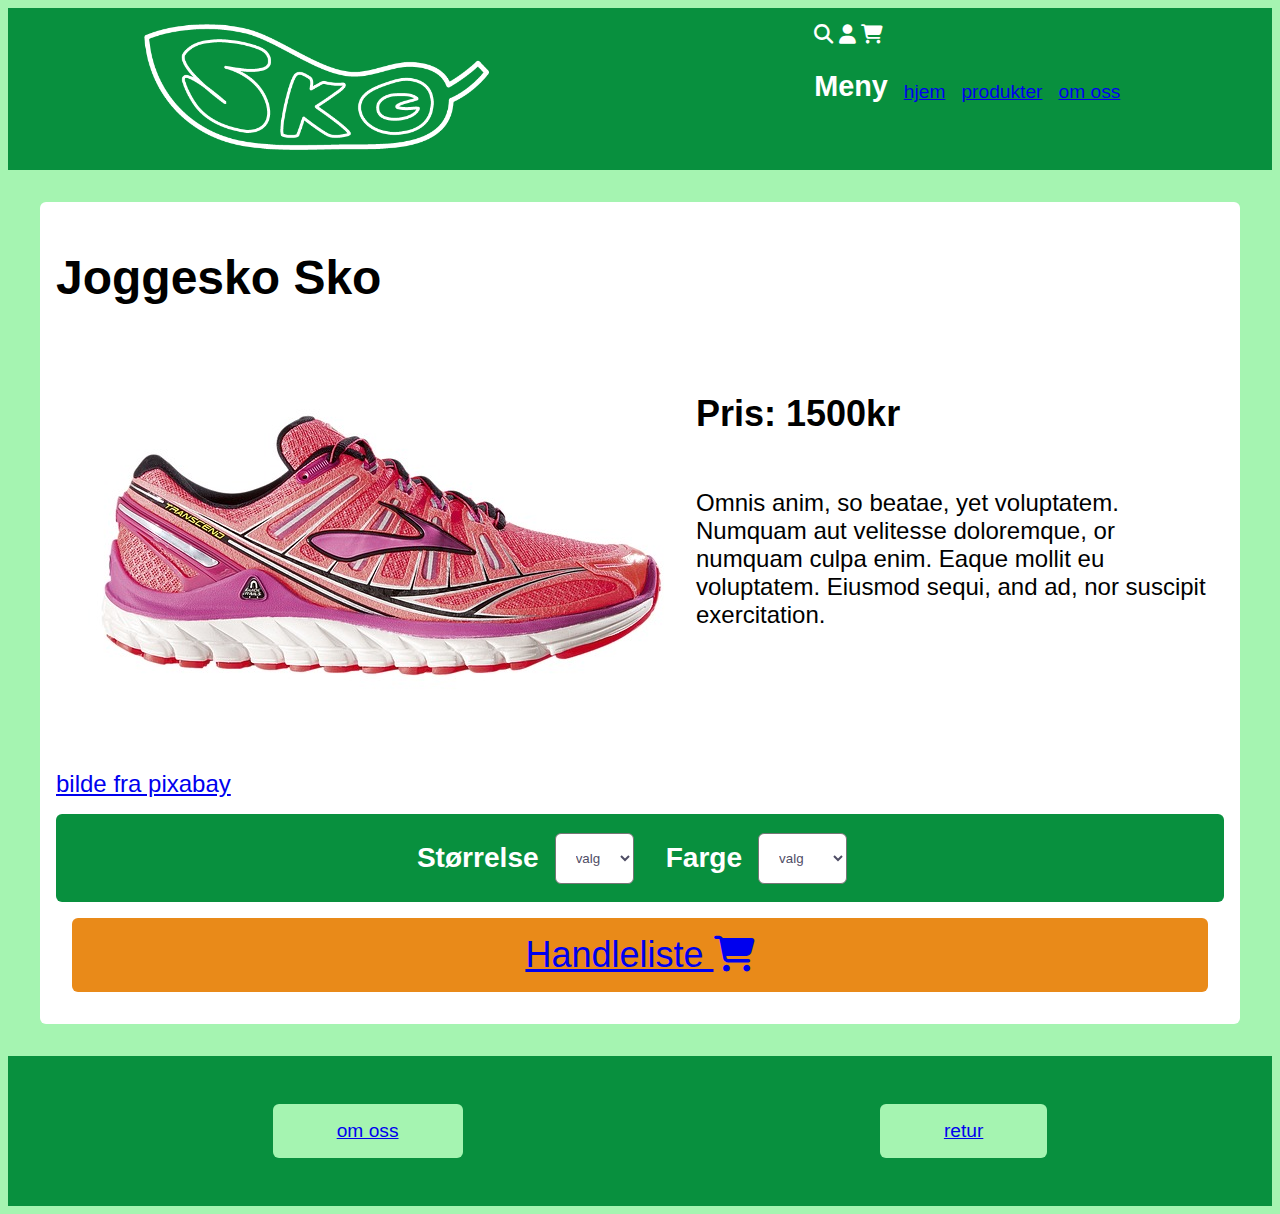
==== produkt.html @ 5a2b7ff1 "ferdig" ====
<!DOCTYPE html>
<html lang="en">

<head>
    <meta charset="UTF-8">
    <meta name="viewport" content="width=device-width, initial-scale=1.0">
    <link rel="stylesheet"  href="css/style.css" type="text/css" >
    <link rel="stylesheet" href="https://necolas.github.io/normalize.css/8.0.1/normalize.css" type="text/css">
    <link href="css/font/css/fontawesome.css" rel="stylesheet">
    <link href="css/font/css/brands.css" rel="stylesheet">
    <link href="css/font/css/solid.css" rel="stylesheet">
    <title>bærekraftig sko</title>
</head>
    <body>
        <div id="grid">
        <header>
            <span id="logo">
                <a href="index.html">
                <img src="img/logosko.png" alt="logoen">
                </a>
            </span>

            <section id="menyen">

              <article class="toppen">
                <i class="fa-solid fa-magnifying-glass"></i>
                <i class="fa-solid fa-user"></i>
                <i class="fa-solid fa-cart-shopping"></i>
              </article>
            
            <nav> 
                <h2>Meny</h2>
                <ul>
                    <li><a href="index.html">hjem</a></li>
                    <li><a href="produktkatalog.html">produkter</a></li>
                    <li><a href="#">om oss</a></li>
                </ul>
            </nav>
            </section>
        </header>  
        <main>
            <section id="jogesko">
                <article id="visning">
                    <section >
                    <h1>Joggesko Sko</h1>
                    <img src="img/running-shoe-371624_640.jpg" alt="jogesko">
                    <a href="https://pixabay.com">bilde fra pixabay</a>
                    </section>
                    <section id="pris">
                    <h2>Pris: 1500kr</h2>
                    <p>Omnis anim, so beatae, yet voluptatem. Numquam aut velitesse doloremque, or numquam culpa enim. Eaque mollit eu voluptatem. Eiusmod sequi, and ad, nor suscipit exercitation.</p>
                    </section>
                </article>
                <article id="valg">

                     <form action="example.php">
                        <h3>Størrelse</h3>
                        <select class="boks" name="størrelse">
                         <option value="valg">valg</option>
                         <option value="35">35</option>
                         <option value="36">36</option>
                         <option value="37">37</option>
                         <option value="38">38</option>
                         <option value="39">39</option>
                         <option value="40">40</option>
                         <option value="41">41</option>
                         <option value="42">42</option>
                         <option value="43">43</option>
                         <option value="44">44</option>
                         <option value="45">45</option>
                         <option value="46">46</option>
                         <option value="47">47</option>
                         <option value="48">48</option>
                        </select>
                     </form>

                     <form action="example.php">
                        <h3>Farge</h3>
                     <select class="boks" name="Farge">
                        <option value="valg">valg</option>
                        <option value="sort">sort</option>
                        <option value="hvit">hvit</option>
                        <option value="blå">blå</option>
                        <option value="rosa">rosa</option>
                        <option value="gult">gult</option>
                        <option value="lila">lila</option>
                        <option value="grønn">grønn</option>
                    </select>
                    </form>
                </article>
     
                <article id="handl">
                    <a href="#">Handleliste
                    <i class="fa-solid fa-cart-shopping"></i>
                    </a>
                </article> 


            </section>
        </main>
        <footer> 

            <span id="logo1">
                <img src="img/logosko.png" alt="logoen">
            </span>
                <ul>
                    <li><a href="#" class="bunn">om oss</a></li>
                    <li><a href="#" class="bunn">retur</a></li>
                </ul>
        </footer>
        </div>
    </body>
</html>
---- css/style.css ----
body{
   color: #000;
    background-color: #A5F4B1;
    font-family: Arial, Helvetica, sans-serif
}

#grid{
    display: grid;
    grid-template-areas: "header" "main" "footer";
}

header, main, footer{
    padding: 1rem;
}

header{
display: flex;
color: #ffffff;
background-color: #08903E;
grid-area: header;
flex-direction: row;
justify-content: space-around;
}

#logo{
    width: 35%;

}

#logo img{
width: 80%;
}

#menyen{
    display: flex;
    flex-direction: column;
    font-size: 120%;
}

#toppen{ 
    display: flex;
    margin: 0;
    flex-direction: row;
    gap: 4rem;
    font-size: 2rem;

}

nav{
    display: flex;
    padding: 0 1rem
    flex-direction: row;
     
} 
nav ul{
    display: flex;
    list-style: none;
    flex-direction: row;
    gap: 1rem;

    padding: 1rem;
}




main{
    display: flex;
    grid-area: main;
    justify-content: center;
    gap: 1rem;

}


#kliks{
    display: flex;
    flex-direction: row;
    gap: 3rem;
    font-size: 200%;
}

.kjønn{
    display: flex;
    color: #ffffff;
    background-color: #08903E;
    border-radius: 6px;
    padding: 1rem 
}

.fram{
    font-size: 100%;
    align-content: space-between;
    
}

#valg{
    display: flex;
    color: #ffffff;
    background-color: #08903E;
    border-radius: 6px;
    margin: 1rem 0 1rem 0;
    gap: 1rem;
    padding: rem;
    justify-content: center;
    flex-direction: column;

}
#valg h2{
    display: flex;
    justify-content: center;
    font-size: 180%;
    font-weight: 800;
}

form{
    display: flex;
    justify-content: center;
}
.boks{
    display: flex;
    background-color: #ffffff;
    color: #4f4d65;
    border-radius: 6px;
    align-self: center;
    padding: 1rem;
    margin: 1rem;
}


.produkter{
    display: flex;
    flex-direction: row;
    flex-wrap: wrap;
    justify-content: center;
}

.produkt{
    background-color: #ffffff;
    color: #000;
    padding: 1rem;
    border-radius: 6px;
    gap: 1rem;
    margin: 1rem;
    max-width: 40%;
}

.produkt img{
    width: 100%;
}

.handesko{
    background-color: #ffffff;
    color: #000;
    padding: 1rem;
    border-radius: 6px;
    gap: 1rem;
    margin: 1rem;
}

#jogesko{
    background-color: #ffffff;
    color: #000;
    padding: 1rem;
    border-radius: 6px;
    gap: 1rem;
    margin: 1rem;
    font-size: 150%;

}



#handl{ 
    display: flex;
    background-color: #E98A19;
    border-radius: 6px;
    margin: 1rem;
    justify-content: center; 
    gap: 1rem;
    padding: 1rem;
    font-size: 150%;
}

footer{
    display: flex;
    grid-area: footer;
    background-color: #08903E;
    list-style: none;
    justify-content: center;
    flex-direction: column;

}

#logo1{
    display: flex;
    justify-content: center;

}

#logo1 img{
    width: 40%;
}

footer ul{
list-style: none;
}

footer ul li{
    display: flex;
    justify-content: center;
}

.bunn{
    display: flex;
    background-color: #A5F4B1; 
    border-radius: 6px;
    padding: 1rem;
    margin: 1rem;
    width: 50%;
    justify-content: center;
    
}


@media only screen and (min-width: 600px){
    #grid{
        grid-template-areas: "header" "header" "header" "main" "main" "main" "footer" "footer";

   }

    .kjønn{
        display: flex;
        justify-content: center;
        font-size: 200%;
    }
    

    #valg{
        flex-direction: row;
    }
 
    #logo1 img{
        display: none;
    }
    #visning{
    display: flex;
    flex-direction: row;
    }

    #pris{
        display: flex;
        flex-direction: column;
        justify-content: center;
    }

    }
    footer ul{
        display: flex;
        flex-direction: row;   
        justify-content: space-around; 
    }
    .bunn{
        padding: 1rem 4rem  ;
        font-size: 120%;
    }


}
---- css/font/css/brands.css ----
/*!
 * Font Awesome Free 6.4.2 by @fontawesome - https://fontawesome.com
 * License - https://fontawesome.com/license/free (Icons: CC BY 4.0, Fonts: SIL OFL 1.1, Code: MIT License)
 * Copyright 2023 Fonticons, Inc.
 */
:root, :host {
  --fa-style-family-brands: 'Font Awesome 6 Brands';
  --fa-font-brands: normal 400 1em/1 'Font Awesome 6 Brands'; }

@font-face {
  font-family: 'Font Awesome 6 Brands';
  font-style: normal;
  font-weight: 400;
  font-display: block;
  src: url("../webfonts/fa-brands-400.woff2") format("woff2"), url("../webfonts/fa-brands-400.ttf") format("truetype"); }

.fab,
.fa-brands {
  font-weight: 400; }

.fa-monero:before {
  content: "\f3d0"; }

.fa-hooli:before {
  content: "\f427"; }

.fa-yelp:before {
  content: "\f1e9"; }

.fa-cc-visa:before {
  content: "\f1f0"; }

.fa-lastfm:before {
  content: "\f202"; }

.fa-shopware:before {
  content: "\f5b5"; }

.fa-creative-commons-nc:before {
  content: "\f4e8"; }

.fa-aws:before {
  content: "\f375"; }

.fa-redhat:before {
  content: "\f7bc"; }

.fa-yoast:before {
  content: "\f2b1"; }

.fa-cloudflare:before {
  content: "\e07d"; }

.fa-ups:before {
  content: "\f7e0"; }

.fa-wpexplorer:before {
  content: "\f2de"; }

.fa-dyalog:before {
  content: "\f399"; }

.fa-bity:before {
  content: "\f37a"; }

.fa-stackpath:before {
  content: "\f842"; }

.fa-buysellads:before {
  content: "\f20d"; }

.fa-first-order:before {
  content: "\f2b0"; }

.fa-modx:before {
  content: "\f285"; }

.fa-guilded:before {
  content: "\e07e"; }

.fa-vnv:before {
  content: "\f40b"; }

.fa-square-js:before {
  content: "\f3b9"; }

.fa-js-square:before {
  content: "\f3b9"; }

.fa-microsoft:before {
  content: "\f3ca"; }

.fa-qq:before {
  content: "\f1d6"; }

.fa-orcid:before {
  content: "\f8d2"; }

.fa-java:before {
  content: "\f4e4"; }

.fa-invision:before {
  content: "\f7b0"; }

.fa-creative-commons-pd-alt:before {
  content: "\f4ed"; }

.fa-centercode:before {
  content: "\f380"; }

.fa-glide-g:before {
  content: "\f2a6"; }

.fa-drupal:before {
  content: "\f1a9"; }

.fa-hire-a-helper:before {
  content: "\f3b0"; }

.fa-creative-commons-by:before {
  content: "\f4e7"; }

.fa-unity:before {
  content: "\e049"; }

.fa-whmcs:before {
  content: "\f40d"; }

.fa-rocketchat:before {
  content: "\f3e8"; }

.fa-vk:before {
  content: "\f189"; }

.fa-untappd:before {
  content: "\f405"; }

.fa-mailchimp:before {
  content: "\f59e"; }

.fa-css3-alt:before {
  content: "\f38b"; }

.fa-square-reddit:before {
  content: "\f1a2"; }

.fa-reddit-square:before {
  content: "\f1a2"; }

.fa-vimeo-v:before {
  content: "\f27d"; }

.fa-contao:before {
  content: "\f26d"; }

.fa-square-font-awesome:before {
  content: "\e5ad"; }

.fa-deskpro:before {
  content: "\f38f"; }

.fa-sistrix:before {
  content: "\f3ee"; }

.fa-square-instagram:before {
  content: "\e055"; }

.fa-instagram-square:before {
  content: "\e055"; }

.fa-battle-net:before {
  content: "\f835"; }

.fa-the-red-yeti:before {
  content: "\f69d"; }

.fa-square-hacker-news:before {
  content: "\f3af"; }

.fa-hacker-news-square:before {
  content: "\f3af"; }

.fa-edge:before {
  content: "\f282"; }

.fa-threads:before {
  content: "\e618"; }

.fa-napster:before {
  content: "\f3d2"; }

.fa-square-snapchat:before {
  content: "\f2ad"; }

.fa-snapchat-square:before {
  content: "\f2ad"; }

.fa-google-plus-g:before {
  content: "\f0d5"; }

.fa-artstation:before {
  content: "\f77a"; }

.fa-markdown:before {
  content: "\f60f"; }

.fa-sourcetree:before {
  content: "\f7d3"; }

.fa-google-plus:before {
  content: "\f2b3"; }

.fa-diaspora:before {
  content: "\f791"; }

.fa-foursquare:before {
  content: "\f180"; }

.fa-stack-overflow:before {
  content: "\f16c"; }

.fa-github-alt:before {
  content: "\f113"; }

.fa-phoenix-squadron:before {
  content: "\f511"; }

.fa-pagelines:before {
  content: "\f18c"; }

.fa-algolia:before {
  content: "\f36c"; }

.fa-red-river:before {
  content: "\f3e3"; }

.fa-creative-commons-sa:before {
  content: "\f4ef"; }

.fa-safari:before {
  content: "\f267"; }

.fa-google:before {
  content: "\f1a0"; }

.fa-square-font-awesome-stroke:before {
  content: "\f35c"; }

.fa-font-awesome-alt:before {
  content: "\f35c"; }

.fa-atlassian:before {
  content: "\f77b"; }

.fa-linkedin-in:before {
  content: "\f0e1"; }

.fa-digital-ocean:before {
  content: "\f391"; }

.fa-nimblr:before {
  content: "\f5a8"; }

.fa-chromecast:before {
  content: "\f838"; }

.fa-evernote:before {
  content: "\f839"; }

.fa-hacker-news:before {
  content: "\f1d4"; }

.fa-creative-commons-sampling:before {
  content: "\f4f0"; }

.fa-adversal:before {
  content: "\f36a"; }

.fa-creative-commons:before {
  content: "\f25e"; }

.fa-watchman-monitoring:before {
  content: "\e087"; }

.fa-fonticons:before {
  content: "\f280"; }

.fa-weixin:before {
  content: "\f1d7"; }

.fa-shirtsinbulk:before {
  content: "\f214"; }

.fa-codepen:before {
  content: "\f1cb"; }

.fa-git-alt:before {
  content: "\f841"; }

.fa-lyft:before {
  content: "\f3c3"; }

.fa-rev:before {
  content: "\f5b2"; }

.fa-windows:before {
  content: "\f17a"; }

.fa-wizards-of-the-coast:before {
  content: "\f730"; }

.fa-square-viadeo:before {
  content: "\f2aa"; }

.fa-viadeo-square:before {
  content: "\f2aa"; }

.fa-meetup:before {
  content: "\f2e0"; }

.fa-centos:before {
  content: "\f789"; }

.fa-adn:before {
  content: "\f170"; }

.fa-cloudsmith:before {
  content: "\f384"; }

.fa-pied-piper-alt:before {
  content: "\f1a8"; }

.fa-square-dribbble:before {
  content: "\f397"; }

.fa-dribbble-square:before {
  content: "\f397"; }

.fa-codiepie:before {
  content: "\f284"; }

.fa-node:before {
  content: "\f419"; }

.fa-mix:before {
  content: "\f3cb"; }

.fa-steam:before {
  content: "\f1b6"; }

.fa-cc-apple-pay:before {
  content: "\f416"; }

.fa-scribd:before {
  content: "\f28a"; }

.fa-debian:before {
  content: "\e60b"; }

.fa-openid:before {
  content: "\f19b"; }

.fa-instalod:before {
  content: "\e081"; }

.fa-expeditedssl:before {
  content: "\f23e"; }

.fa-sellcast:before {
  content: "\f2da"; }

.fa-square-twitter:before {
  content: "\f081"; }

.fa-twitter-square:before {
  content: "\f081"; }

.fa-r-project:before {
  content: "\f4f7"; }

.fa-delicious:before {
  content: "\f1a5"; }

.fa-freebsd:before {
  content: "\f3a4"; }

.fa-vuejs:before {
  content: "\f41f"; }

.fa-accusoft:before {
  content: "\f369"; }

.fa-ioxhost:before {
  content: "\f208"; }

.fa-fonticons-fi:before {
  content: "\f3a2"; }

.fa-app-store:before {
  content: "\f36f"; }

.fa-cc-mastercard:before {
  content: "\f1f1"; }

.fa-itunes-note:before {
  content: "\f3b5"; }

.fa-golang:before {
  content: "\e40f"; }

.fa-kickstarter:before {
  content: "\f3bb"; }

.fa-grav:before {
  content: "\f2d6"; }

.fa-weibo:before {
  content: "\f18a"; }

.fa-uncharted:before {
  content: "\e084"; }

.fa-firstdraft:before {
  content: "\f3a1"; }

.fa-square-youtube:before {
  content: "\f431"; }

.fa-youtube-square:before {
  content: "\f431"; }

.fa-wikipedia-w:before {
  content: "\f266"; }

.fa-wpressr:before {
  content: "\f3e4"; }

.fa-rendact:before {
  content: "\f3e4"; }

.fa-angellist:before {
  content: "\f209"; }

.fa-galactic-republic:before {
  content: "\f50c"; }

.fa-nfc-directional:before {
  content: "\e530"; }

.fa-skype:before {
  content: "\f17e"; }

.fa-joget:before {
  content: "\f3b7"; }

.fa-fedora:before {
  content: "\f798"; }

.fa-stripe-s:before {
  content: "\f42a"; }

.fa-meta:before {
  content: "\e49b"; }

.fa-laravel:before {
  content: "\f3bd"; }

.fa-hotjar:before {
  content: "\f3b1"; }

.fa-bluetooth-b:before {
  content: "\f294"; }

.fa-sticker-mule:before {
  content: "\f3f7"; }

.fa-creative-commons-zero:before {
  content: "\f4f3"; }

.fa-hips:before {
  content: "\f452"; }

.fa-behance:before {
  content: "\f1b4"; }

.fa-reddit:before {
  content: "\f1a1"; }

.fa-discord:before {
  content: "\f392"; }

.fa-chrome:before {
  content: "\f268"; }

.fa-app-store-ios:before {
  content: "\f370"; }

.fa-cc-discover:before {
  content: "\f1f2"; }

.fa-wpbeginner:before {
  content: "\f297"; }

.fa-confluence:before {
  content: "\f78d"; }

.fa-mdb:before {
  content: "\f8ca"; }

.fa-dochub:before {
  content: "\f394"; }

.fa-accessible-icon:before {
  content: "\f368"; }

.fa-ebay:before {
  content: "\f4f4"; }

.fa-amazon:before {
  content: "\f270"; }

.fa-unsplash:before {
  content: "\e07c"; }

.fa-yarn:before {
  content: "\f7e3"; }

.fa-square-steam:before {
  content: "\f1b7"; }

.fa-steam-square:before {
  content: "\f1b7"; }

.fa-500px:before {
  content: "\f26e"; }

.fa-square-vimeo:before {
  content: "\f194"; }

.fa-vimeo-square:before {
  content: "\f194"; }

.fa-asymmetrik:before {
  content: "\f372"; }

.fa-font-awesome:before {
  content: "\f2b4"; }

.fa-font-awesome-flag:before {
  content: "\f2b4"; }

.fa-font-awesome-logo-full:before {
  content: "\f2b4"; }

.fa-gratipay:before {
  content: "\f184"; }

.fa-apple:before {
  content: "\f179"; }

.fa-hive:before {
  content: "\e07f"; }

.fa-gitkraken:before {
  content: "\f3a6"; }

.fa-keybase:before {
  content: "\f4f5"; }

.fa-apple-pay:before {
  content: "\f415"; }

.fa-padlet:before {
  content: "\e4a0"; }

.fa-amazon-pay:before {
  content: "\f42c"; }

.fa-square-github:before {
  content: "\f092"; }

.fa-github-square:before {
  content: "\f092"; }

.fa-stumbleupon:before {
  content: "\f1a4"; }

.fa-fedex:before {
  content: "\f797"; }

.fa-phoenix-framework:before {
  content: "\f3dc"; }

.fa-shopify:before {
  content: "\e057"; }

.fa-neos:before {
  content: "\f612"; }

.fa-square-threads:before {
  content: "\e619"; }

.fa-hackerrank:before {
  content: "\f5f7"; }

.fa-researchgate:before {
  content: "\f4f8"; }

.fa-swift:before {
  content: "\f8e1"; }

.fa-angular:before {
  content: "\f420"; }

.fa-speakap:before {
  content: "\f3f3"; }

.fa-angrycreative:before {
  content: "\f36e"; }

.fa-y-combinator:before {
  content: "\f23b"; }

.fa-empire:before {
  content: "\f1d1"; }

.fa-envira:before {
  content: "\f299"; }

.fa-square-gitlab:before {
  content: "\e5ae"; }

.fa-gitlab-square:before {
  content: "\e5ae"; }

.fa-studiovinari:before {
  content: "\f3f8"; }

.fa-pied-piper:before {
  content: "\f2ae"; }

.fa-wordpress:before {
  content: "\f19a"; }

.fa-product-hunt:before {
  content: "\f288"; }

.fa-firefox:before {
  content: "\f269"; }

.fa-linode:before {
  content: "\f2b8"; }

.fa-goodreads:before {
  content: "\f3a8"; }

.fa-square-odnoklassniki:before {
  content: "\f264"; }

.fa-odnoklassniki-square:before {
  content: "\f264"; }

.fa-jsfiddle:before {
  content: "\f1cc"; }

.fa-sith:before {
  content: "\f512"; }

.fa-themeisle:before {
  content: "\f2b2"; }

.fa-page4:before {
  content: "\f3d7"; }

.fa-hashnode:before {
  content: "\e499"; }

.fa-react:before {
  content: "\f41b"; }

.fa-cc-paypal:before {
  content: "\f1f4"; }

.fa-squarespace:before {
  content: "\f5be"; }

.fa-cc-stripe:before {
  content: "\f1f5"; }

.fa-creative-commons-share:before {
  content: "\f4f2"; }

.fa-bitcoin:before {
  content: "\f379"; }

.fa-keycdn:before {
  content: "\f3ba"; }

.fa-opera:before {
  content: "\f26a"; }

.fa-itch-io:before {
  content: "\f83a"; }

.fa-umbraco:before {
  content: "\f8e8"; }

.fa-galactic-senate:before {
  content: "\f50d"; }

.fa-ubuntu:before {
  content: "\f7df"; }

.fa-draft2digital:before {
  content: "\f396"; }

.fa-stripe:before {
  content: "\f429"; }

.fa-houzz:before {
  content: "\f27c"; }

.fa-gg:before {
  content: "\f260"; }

.fa-dhl:before {
  content: "\f790"; }

.fa-square-pinterest:before {
  content: "\f0d3"; }

.fa-pinterest-square:before {
  content: "\f0d3"; }

.fa-xing:before {
  content: "\f168"; }

.fa-blackberry:before {
  content: "\f37b"; }

.fa-creative-commons-pd:before {
  content: "\f4ec"; }

.fa-playstation:before {
  content: "\f3df"; }

.fa-quinscape:before {
  content: "\f459"; }

.fa-less:before {
  content: "\f41d"; }

.fa-blogger-b:before {
  content: "\f37d"; }

.fa-opencart:before {
  content: "\f23d"; }

.fa-vine:before {
  content: "\f1ca"; }

.fa-paypal:before {
  content: "\f1ed"; }

.fa-gitlab:before {
  content: "\f296"; }

.fa-typo3:before {
  content: "\f42b"; }

.fa-reddit-alien:before {
  content: "\f281"; }

.fa-yahoo:before {
  content: "\f19e"; }

.fa-dailymotion:before {
  content: "\e052"; }

.fa-affiliatetheme:before {
  content: "\f36b"; }

.fa-pied-piper-pp:before {
  content: "\f1a7"; }

.fa-bootstrap:before {
  content: "\f836"; }

.fa-odnoklassniki:before {
  content: "\f263"; }

.fa-nfc-symbol:before {
  content: "\e531"; }

.fa-ethereum:before {
  content: "\f42e"; }

.fa-speaker-deck:before {
  content: "\f83c"; }

.fa-creative-commons-nc-eu:before {
  content: "\f4e9"; }

.fa-patreon:before {
  content: "\f3d9"; }

.fa-avianex:before {
  content: "\f374"; }

.fa-ello:before {
  content: "\f5f1"; }

.fa-gofore:before {
  content: "\f3a7"; }

.fa-bimobject:before {
  content: "\f378"; }

.fa-facebook-f:before {
  content: "\f39e"; }

.fa-square-google-plus:before {
  content: "\f0d4"; }

.fa-google-plus-square:before {
  content: "\f0d4"; }

.fa-mandalorian:before {
  content: "\f50f"; }

.fa-first-order-alt:before {
  content: "\f50a"; }

.fa-osi:before {
  content: "\f41a"; }

.fa-google-wallet:before {
  content: "\f1ee"; }

.fa-d-and-d-beyond:before {
  content: "\f6ca"; }

.fa-periscope:before {
  content: "\f3da"; }

.fa-fulcrum:before {
  content: "\f50b"; }

.fa-cloudscale:before {
  content: "\f383"; }

.fa-forumbee:before {
  content: "\f211"; }

.fa-mizuni:before {
  content: "\f3cc"; }

.fa-schlix:before {
  content: "\f3ea"; }

.fa-square-xing:before {
  content: "\f169"; }

.fa-xing-square:before {
  content: "\f169"; }

.fa-bandcamp:before {
  content: "\f2d5"; }

.fa-wpforms:before {
  content: "\f298"; }

.fa-cloudversify:before {
  content: "\f385"; }

.fa-usps:before {
  content: "\f7e1"; }

.fa-megaport:before {
  content: "\f5a3"; }

.fa-magento:before {
  content: "\f3c4"; }

.fa-spotify:before {
  content: "\f1bc"; }

.fa-optin-monster:before {
  content: "\f23c"; }

.fa-fly:before {
  content: "\f417"; }

.fa-aviato:before {
  content: "\f421"; }

.fa-itunes:before {
  content: "\f3b4"; }

.fa-cuttlefish:before {
  content: "\f38c"; }

.fa-blogger:before {
  content: "\f37c"; }

.fa-flickr:before {
  content: "\f16e"; }

.fa-viber:before {
  content: "\f409"; }

.fa-soundcloud:before {
  content: "\f1be"; }

.fa-digg:before {
  content: "\f1a6"; }

.fa-tencent-weibo:before {
  content: "\f1d5"; }

.fa-symfony:before {
  content: "\f83d"; }

.fa-maxcdn:before {
  content: "\f136"; }

.fa-etsy:before {
  content: "\f2d7"; }

.fa-facebook-messenger:before {
  content: "\f39f"; }

.fa-audible:before {
  content: "\f373"; }

.fa-think-peaks:before {
  content: "\f731"; }

.fa-bilibili:before {
  content: "\e3d9"; }

.fa-erlang:before {
  content: "\f39d"; }

.fa-x-twitter:before {
  content: "\e61b"; }

.fa-cotton-bureau:before {
  content: "\f89e"; }

.fa-dashcube:before {
  content: "\f210"; }

.fa-42-group:before {
  content: "\e080"; }

.fa-innosoft:before {
  content: "\e080"; }

.fa-stack-exchange:before {
  content: "\f18d"; }

.fa-elementor:before {
  content: "\f430"; }

.fa-square-pied-piper:before {
  content: "\e01e"; }

.fa-pied-piper-square:before {
  content: "\e01e"; }

.fa-creative-commons-nd:before {
  content: "\f4eb"; }

.fa-palfed:before {
  content: "\f3d8"; }

.fa-superpowers:before {
  content: "\f2dd"; }

.fa-resolving:before {
  content: "\f3e7"; }

.fa-xbox:before {
  content: "\f412"; }

.fa-searchengin:before {
  content: "\f3eb"; }

.fa-tiktok:before {
  content: "\e07b"; }

.fa-square-facebook:before {
  content: "\f082"; }

.fa-facebook-square:before {
  content: "\f082"; }

.fa-renren:before {
  content: "\f18b"; }

.fa-linux:before {
  content: "\f17c"; }

.fa-glide:before {
  content: "\f2a5"; }

.fa-linkedin:before {
  content: "\f08c"; }

.fa-hubspot:before {
  content: "\f3b2"; }

.fa-deploydog:before {
  content: "\f38e"; }

.fa-twitch:before {
  content: "\f1e8"; }

.fa-ravelry:before {
  content: "\f2d9"; }

.fa-mixer:before {
  content: "\e056"; }

.fa-square-lastfm:before {
  content: "\f203"; }

.fa-lastfm-square:before {
  content: "\f203"; }

.fa-vimeo:before {
  content: "\f40a"; }

.fa-mendeley:before {
  content: "\f7b3"; }

.fa-uniregistry:before {
  content: "\f404"; }

.fa-figma:before {
  content: "\f799"; }

.fa-creative-commons-remix:before {
  content: "\f4ee"; }

.fa-cc-amazon-pay:before {
  content: "\f42d"; }

.fa-dropbox:before {
  content: "\f16b"; }

.fa-instagram:before {
  content: "\f16d"; }

.fa-cmplid:before {
  content: "\e360"; }

.fa-facebook:before {
  content: "\f09a"; }

.fa-gripfire:before {
  content: "\f3ac"; }

.fa-jedi-order:before {
  content: "\f50e"; }

.fa-uikit:before {
  content: "\f403"; }

.fa-fort-awesome-alt:before {
  content: "\f3a3"; }

.fa-phabricator:before {
  content: "\f3db"; }

.fa-ussunnah:before {
  content: "\f407"; }

.fa-earlybirds:before {
  content: "\f39a"; }

.fa-trade-federation:before {
  content: "\f513"; }

.fa-autoprefixer:before {
  content: "\f41c"; }

.fa-whatsapp:before {
  content: "\f232"; }

.fa-slideshare:before {
  content: "\f1e7"; }

.fa-google-play:before {
  content: "\f3ab"; }

.fa-viadeo:before {
  content: "\f2a9"; }

.fa-line:before {
  content: "\f3c0"; }

.fa-google-drive:before {
  content: "\f3aa"; }

.fa-servicestack:before {
  content: "\f3ec"; }

.fa-simplybuilt:before {
  content: "\f215"; }

.fa-bitbucket:before {
  content: "\f171"; }

.fa-imdb:before {
  content: "\f2d8"; }

.fa-deezer:before {
  content: "\e077"; }

.fa-raspberry-pi:before {
  content: "\f7bb"; }

.fa-jira:before {
  content: "\f7b1"; }

.fa-docker:before {
  content: "\f395"; }

.fa-screenpal:before {
  content: "\e570"; }

.fa-bluetooth:before {
  content: "\f293"; }

.fa-gitter:before {
  content: "\f426"; }

.fa-d-and-d:before {
  content: "\f38d"; }

.fa-microblog:before {
  content: "\e01a"; }

.fa-cc-diners-club:before {
  content: "\f24c"; }

.fa-gg-circle:before {
  content: "\f261"; }

.fa-pied-piper-hat:before {
  content: "\f4e5"; }

.fa-kickstarter-k:before {
  content: "\f3bc"; }

.fa-yandex:before {
  content: "\f413"; }

.fa-readme:before {
  content: "\f4d5"; }

.fa-html5:before {
  content: "\f13b"; }

.fa-sellsy:before {
  content: "\f213"; }

.fa-sass:before {
  content: "\f41e"; }

.fa-wirsindhandwerk:before {
  content: "\e2d0"; }

.fa-wsh:before {
  content: "\e2d0"; }

.fa-buromobelexperte:before {
  content: "\f37f"; }

.fa-salesforce:before {
  content: "\f83b"; }

.fa-octopus-deploy:before {
  content: "\e082"; }

.fa-medapps:before {
  content: "\f3c6"; }

.fa-ns8:before {
  content: "\f3d5"; }

.fa-pinterest-p:before {
  content: "\f231"; }

.fa-apper:before {
  content: "\f371"; }

.fa-fort-awesome:before {
  content: "\f286"; }

.fa-waze:before {
  content: "\f83f"; }

.fa-cc-jcb:before {
  content: "\f24b"; }

.fa-snapchat:before {
  content: "\f2ab"; }

.fa-snapchat-ghost:before {
  content: "\f2ab"; }

.fa-fantasy-flight-games:before {
  content: "\f6dc"; }

.fa-rust:before {
  content: "\e07a"; }

.fa-wix:before {
  content: "\f5cf"; }

.fa-square-behance:before {
  content: "\f1b5"; }

.fa-behance-square:before {
  content: "\f1b5"; }

.fa-supple:before {
  content: "\f3f9"; }

.fa-rebel:before {
  content: "\f1d0"; }

.fa-css3:before {
  content: "\f13c"; }

.fa-staylinked:before {
  content: "\f3f5"; }

.fa-kaggle:before {
  content: "\f5fa"; }

.fa-space-awesome:before {
  content: "\e5ac"; }

.fa-deviantart:before {
  content: "\f1bd"; }

.fa-cpanel:before {
  content: "\f388"; }

.fa-goodreads-g:before {
  content: "\f3a9"; }

.fa-square-git:before {
  content: "\f1d2"; }

.fa-git-square:before {
  content: "\f1d2"; }

.fa-square-tumblr:before {
  content: "\f174"; }

.fa-tumblr-square:before {
  content: "\f174"; }

.fa-trello:before {
  content: "\f181"; }

.fa-creative-commons-nc-jp:before {
  content: "\f4ea"; }

.fa-get-pocket:before {
  content: "\f265"; }

.fa-perbyte:before {
  content: "\e083"; }

.fa-grunt:before {
  content: "\f3ad"; }

.fa-weebly:before {
  content: "\f5cc"; }

.fa-connectdevelop:before {
  content: "\f20e"; }

.fa-leanpub:before {
  content: "\f212"; }

.fa-black-tie:before {
  content: "\f27e"; }

.fa-themeco:before {
  content: "\f5c6"; }

.fa-python:before {
  content: "\f3e2"; }

.fa-android:before {
  content: "\f17b"; }

.fa-bots:before {
  content: "\e340"; }

.fa-free-code-camp:before {
  content: "\f2c5"; }

.fa-hornbill:before {
  content: "\f592"; }

.fa-js:before {
  content: "\f3b8"; }

.fa-ideal:before {
  content: "\e013"; }

.fa-git:before {
  content: "\f1d3"; }

.fa-dev:before {
  content: "\f6cc"; }

.fa-sketch:before {
  content: "\f7c6"; }

.fa-yandex-international:before {
  content: "\f414"; }

.fa-cc-amex:before {
  content: "\f1f3"; }

.fa-uber:before {
  content: "\f402"; }

.fa-github:before {
  content: "\f09b"; }

.fa-php:before {
  content: "\f457"; }

.fa-alipay:before {
  content: "\f642"; }

.fa-youtube:before {
  content: "\f167"; }

.fa-skyatlas:before {
  content: "\f216"; }

.fa-firefox-browser:before {
  content: "\e007"; }

.fa-replyd:before {
  content: "\f3e6"; }

.fa-suse:before {
  content: "\f7d6"; }

.fa-jenkins:before {
  content: "\f3b6"; }

.fa-twitter:before {
  content: "\f099"; }

.fa-rockrms:before {
  content: "\f3e9"; }

.fa-pinterest:before {
  content: "\f0d2"; }

.fa-buffer:before {
  content: "\f837"; }

.fa-npm:before {
  content: "\f3d4"; }

.fa-yammer:before {
  content: "\f840"; }

.fa-btc:before {
  content: "\f15a"; }

.fa-dribbble:before {
  content: "\f17d"; }

.fa-stumbleupon-circle:before {
  content: "\f1a3"; }

.fa-internet-explorer:before {
  content: "\f26b"; }

.fa-stubber:before {
  content: "\e5c7"; }

.fa-telegram:before {
  content: "\f2c6"; }

.fa-telegram-plane:before {
  content: "\f2c6"; }

.fa-old-republic:before {
  content: "\f510"; }

.fa-odysee:before {
  content: "\e5c6"; }

.fa-square-whatsapp:before {
  content: "\f40c"; }

.fa-whatsapp-square:before {
  content: "\f40c"; }

.fa-node-js:before {
  content: "\f3d3"; }

.fa-edge-legacy:before {
  content: "\e078"; }

.fa-slack:before {
  content: "\f198"; }

.fa-slack-hash:before {
  content: "\f198"; }

.fa-medrt:before {
  content: "\f3c8"; }

.fa-usb:before {
  content: "\f287"; }

.fa-tumblr:before {
  content: "\f173"; }

.fa-vaadin:before {
  content: "\f408"; }

.fa-quora:before {
  content: "\f2c4"; }

.fa-square-x-twitter:before {
  content: "\e61a"; }

.fa-reacteurope:before {
  content: "\f75d"; }

.fa-medium:before {
  content: "\f23a"; }

.fa-medium-m:before {
  content: "\f23a"; }

.fa-amilia:before {
  content: "\f36d"; }

.fa-mixcloud:before {
  content: "\f289"; }

.fa-flipboard:before {
  content: "\f44d"; }

.fa-viacoin:before {
  content: "\f237"; }

.fa-critical-role:before {
  content: "\f6c9"; }

.fa-sitrox:before {
  content: "\e44a"; }

.fa-discourse:before {
  content: "\f393"; }

.fa-joomla:before {
  content: "\f1aa"; }

.fa-mastodon:before {
  content: "\f4f6"; }

.fa-airbnb:before {
  content: "\f834"; }

.fa-wolf-pack-battalion:before {
  content: "\f514"; }

.fa-buy-n-large:before {
  content: "\f8a6"; }

.fa-gulp:before {
  content: "\f3ae"; }

.fa-creative-commons-sampling-plus:before {
  content: "\f4f1"; }

.fa-strava:before {
  content: "\f428"; }

.fa-ember:before {
  content: "\f423"; }

.fa-canadian-maple-leaf:before {
  content: "\f785"; }

.fa-teamspeak:before {
  content: "\f4f9"; }

.fa-pushed:before {
  content: "\f3e1"; }

.fa-wordpress-simple:before {
  content: "\f411"; }

.fa-nutritionix:before {
  content: "\f3d6"; }

.fa-wodu:before {
  content: "\e088"; }

.fa-google-pay:before {
  content: "\e079"; }

.fa-intercom:before {
  content: "\f7af"; }

.fa-zhihu:before {
  content: "\f63f"; }

.fa-korvue:before {
  content: "\f42f"; }

.fa-pix:before {
  content: "\e43a"; }

.fa-steam-symbol:before {
  content: "\f3f6"; }
---- css/font/css/solid.css ----
/*!
 * Font Awesome Free 6.4.2 by @fontawesome - https://fontawesome.com
 * License - https://fontawesome.com/license/free (Icons: CC BY 4.0, Fonts: SIL OFL 1.1, Code: MIT License)
 * Copyright 2023 Fonticons, Inc.
 */
:root, :host {
  --fa-style-family-classic: 'Font Awesome 6 Free';
  --fa-font-solid: normal 900 1em/1 'Font Awesome 6 Free'; }

@font-face {
  font-family: 'Font Awesome 6 Free';
  font-style: normal;
  font-weight: 900;
  font-display: block;
  src: url("../webfonts/fa-solid-900.woff2") format("woff2"), url("../webfonts/fa-solid-900.ttf") format("truetype"); }

.fas,
.fa-solid {
  font-weight: 900; }
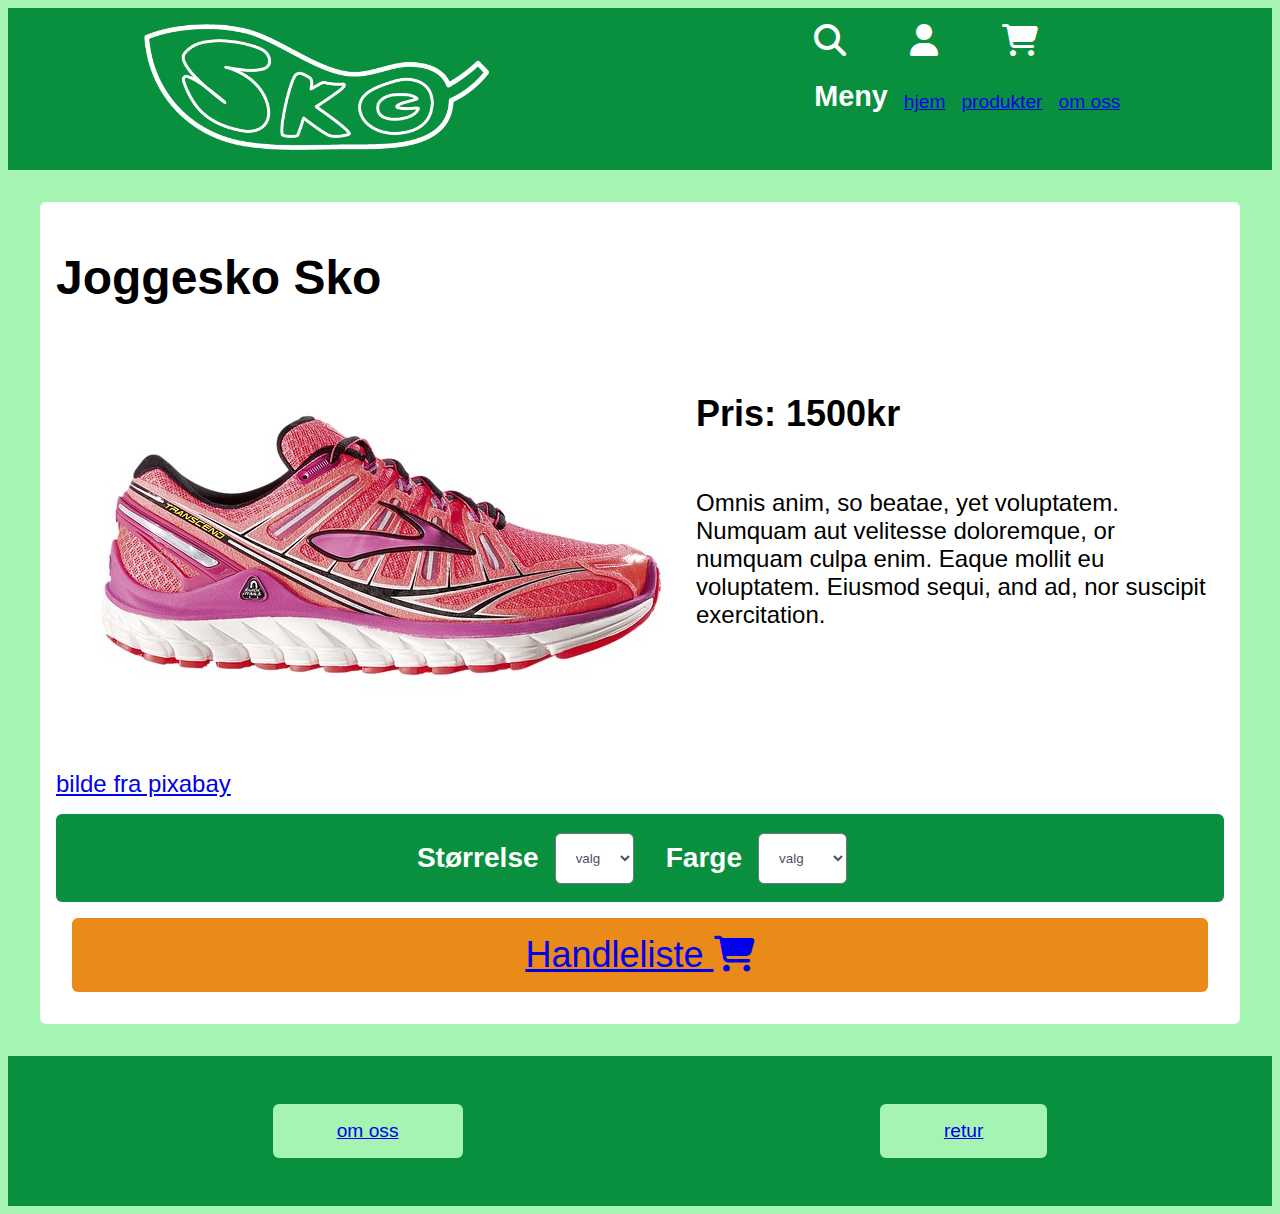
==== commit 1bd2fe89: "Update produkt.html" ====
--- a/produkt.html
+++ b/produkt.html
@@ -22,7 +22,7 @@
 
             <section id="menyen">
 
-              <article class="toppen">
+              <article id="toppen">
                 <i class="fa-solid fa-magnifying-glass"></i>
                 <i class="fa-solid fa-user"></i>
                 <i class="fa-solid fa-cart-shopping"></i>
